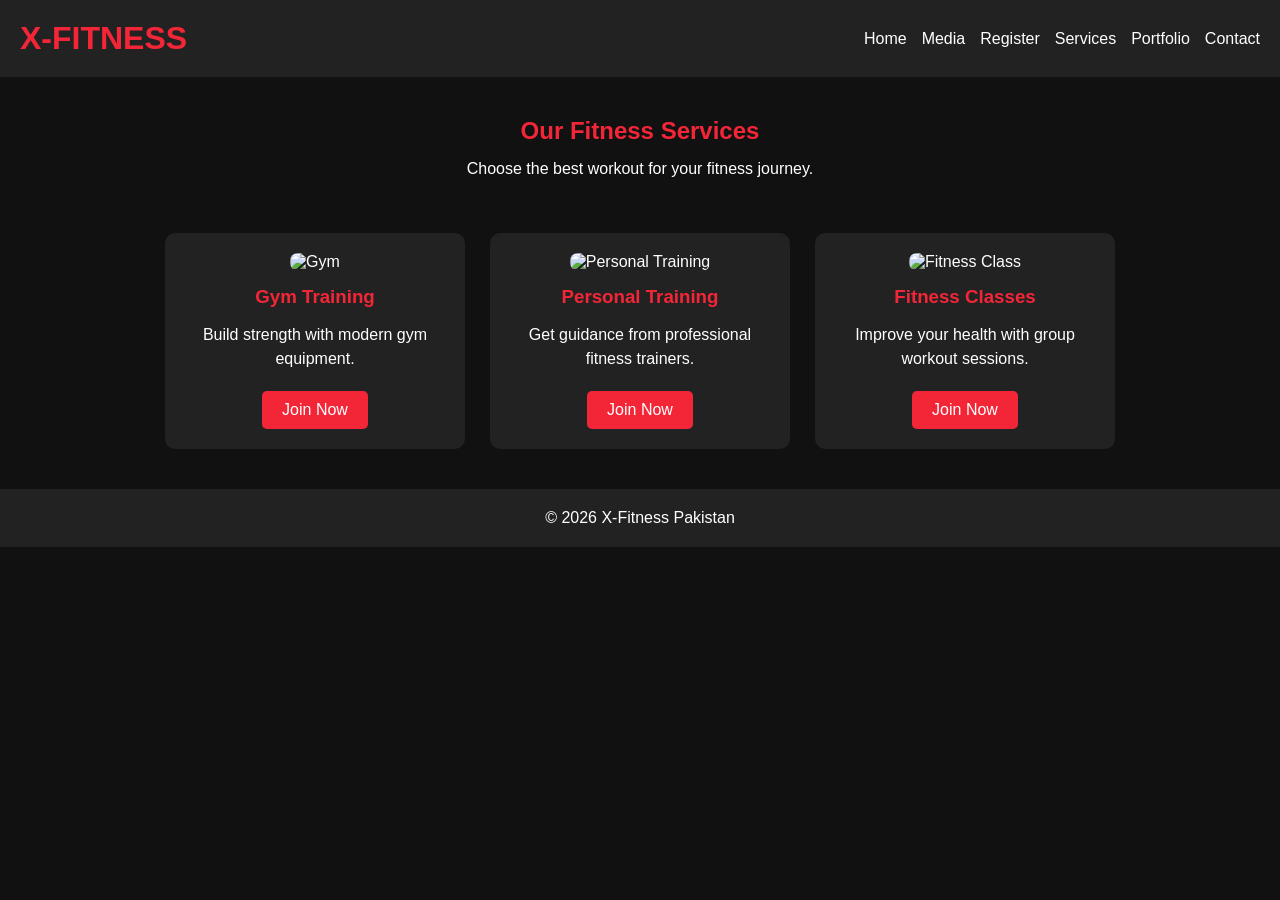
==== services.html @ 031bcaf2 "completed assignment 1" ====
<!DOCTYPE html>
<html lang="en">
<head>
    <meta charset="UTF-8">
    <meta name="viewport" content="width=device-width, initial-scale=1.0">
    <title>X-Fitness Services</title>
    <link rel="stylesheet" href="services.css">
</head>
<body>

    <header>
        <h1>X-FITNESS</h1>
        <nav>
            <a href="index.html">Home</a>
            <a href="media.html">Media</a>
            <a href="register.html">Register</a>
            <a href="services.html">Services</a>
            <a href="portfolio.html">Portfolio</a>
            <a href="contact.html">Contact</a>
        </nav>
    </header>

    <h2 class="title">Our Fitness Services</h2>
    <p class="intro">Choose the best workout for your fitness journey.</p>

    <section class="services">

        <div class="card">
            <img src="https://images.unsplash.com/photo-1534438327276-14e5300c3a48?w=600" alt="Gym">
            <h3>Gym Training</h3>
            <p>Build strength with modern gym equipment.</p>
            <a href="register.html">Join Now</a>
        </div>

        <div class="card">
            <img src="https://images.unsplash.com/photo-1517836357463-d25dfeac3438?w=600" alt="Personal Training">
            <h3>Personal Training</h3>
            <p>Get guidance from professional fitness trainers.</p>
            <a href="register.html">Join Now</a>
        </div>

        <div class="card">
            <img src="https://images.unsplash.com/photo-1518611012118-696072aa579a?w=600" alt="Fitness Class">
            <h3>Fitness Classes</h3>
            <p>Improve your health with group workout sessions.</p>
            <a href="register.html">Join Now</a>
        </div>

    </section>

    <footer>
        <p>&copy; 2026 X-Fitness Pakistan</p>
    </footer>

</body>
</html>
---- services.css ----
* {
    margin: 0;
    padding: 0;
    box-sizing: border-box;
}

body {
    font-family: Arial, sans-serif;
    background-color: #111;
    color: white;
}

header {
    background-color: #222;
    padding: 20px;
    display: flex;
    justify-content: space-between;
    align-items: center;
    gap: 20px;
    flex-wrap: wrap;
}

header h1 {
    color: #f32638;
}

nav {
    display: flex;
    gap: 15px;
    flex-wrap: wrap;
}

nav a {
    color: white;
    text-decoration: none;
}

nav a:hover {
    color: #f32638;
}

.title {
    text-align: center;
    margin-top: 40px;
    color: #f32638;
}

.intro {
    text-align: center;
    margin: 15px;
}

.services {
    display: flex;
    justify-content: center;
    align-items: stretch;
    flex-wrap: wrap;
    gap: 25px;
    padding: 40px 20px;
}

.card {
    background-color: #222;
    width: 300px;
    padding: 20px;
    border-radius: 10px;
    text-align: center;
    transition: transform 0.3s;
}

.card:hover {
    transform: translateY(-10px);
}

.card img {
    width: 100%;
    height: 180px;
    object-fit: cover;
    border-radius: 8px;
}

.card h3 {
    color: #f32638;
    margin: 15px 0;
}

.card p {
    margin-bottom: 20px;
    line-height: 1.5;
}

.card a {
    display: inline-block;
    background-color: #f32638;
    color: white;
    padding: 10px 20px;
    text-decoration: none;
    border-radius: 5px;
    transition: background-color 0.3s;
}

.card a:hover {
    background-color: #b91425;
}

footer {
    background-color: #222;
    text-align: center;
    padding: 20px;
}

@media (max-width: 600px) {
    header {
        flex-direction: column;
    }

    nav {
        justify-content: center;
    }

    .card {
        width: 100%;
        max-width: 350px;
    }
}
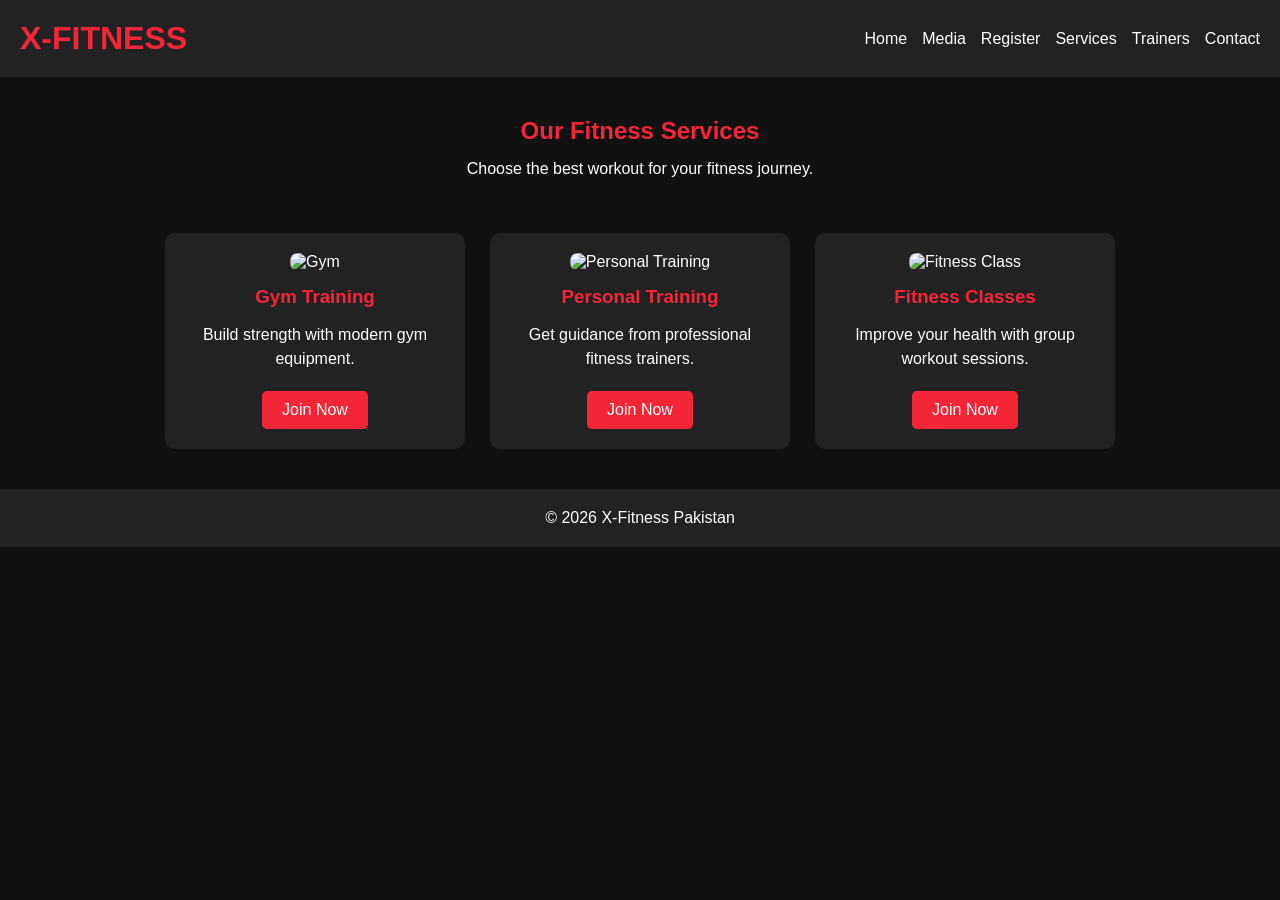
==== commit 1656dc40: "Assignment 1 completed" ====
--- a/services.html
+++ b/services.html
@@ -16,7 +16,7 @@
             <a href="media.html">Media</a>
             <a href="register.html">Register</a>
             <a href="services.html">Services</a>
-            <a href="portfolio.html">Portfolio</a>
+            <a href="trainers.html">Trainers</a>
             <a href="contact.html">Contact</a>
         </nav>
     </header>
